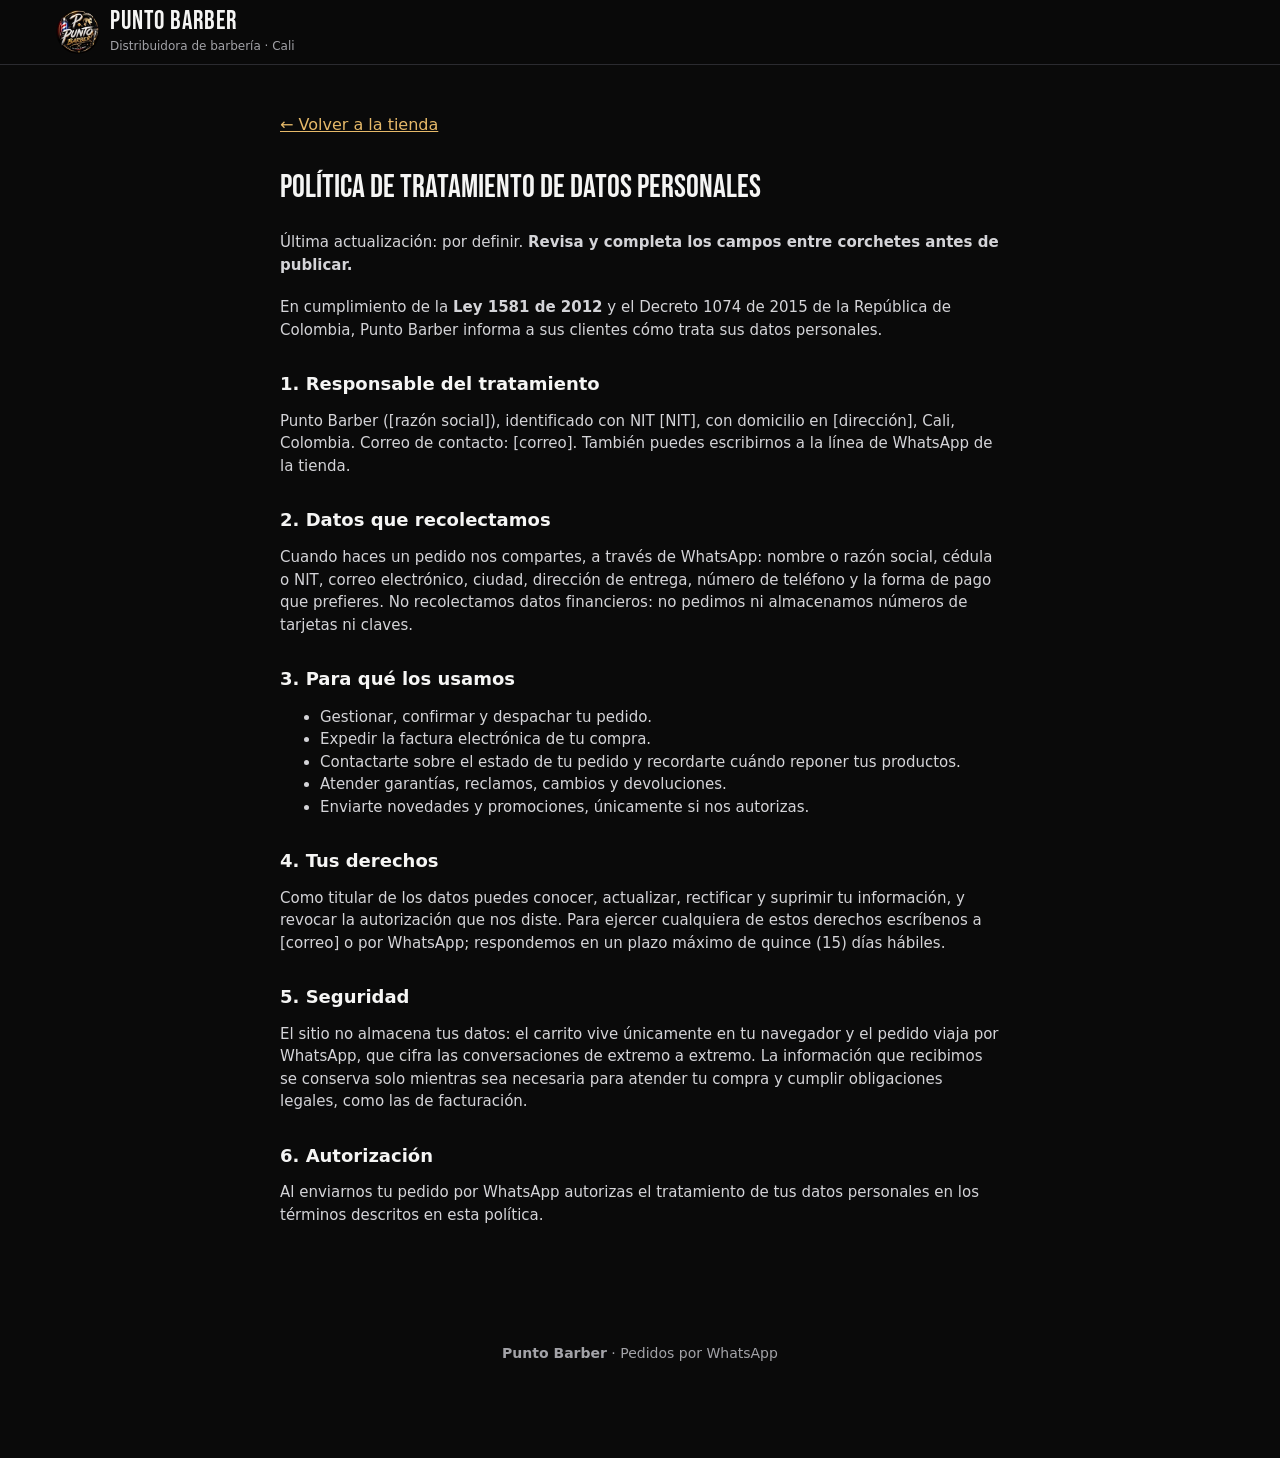
==== legal/datos-personales.html @ 85d20d15 "Montar la tienda web de Punto Barber para la demo Catálogo de 409 productos sacado del PDF de la tie" ====
<!DOCTYPE html>
<html lang="es-CO">
<head>
<meta charset="UTF-8">
<meta name="viewport" content="width=device-width, initial-scale=1">
<title>Política de tratamiento de datos personales — Punto Barber</title>
<meta name="robots" content="noindex, nofollow">
<link rel="icon" href="../assets/img/favicon.png" type="image/png">
<link rel="stylesheet" href="https://fonts.googleapis.com/css2?family=Bebas+Neue&display=swap">
<link rel="stylesheet" href="../assets/css/estilos.css">
</head>
<body>
<header class="cabecera">
  <div class="contenedor cabecera-inner">
    <a href="../" class="logo">
      <img src="../assets/img/logo-128.webp" alt="" width="44" height="44">
      <span><strong>Punto Barber</strong><small>Distribuidora de barbería · Cali</small></span>
    </a>
  </div>
</header>

<main class="contenedor">
  <article class="legal">
    <a class="volver" href="../">&larr; Volver a la tienda</a>
    <h1>Política de tratamiento de datos personales</h1>

    <p class="sub">Última actualización: por definir. <strong>Revisa y completa los campos entre corchetes antes de publicar.</strong></p>

    <p>En cumplimiento de la <strong>Ley 1581 de 2012</strong> y el Decreto 1074 de 2015 de la
    República de Colombia, Punto Barber informa a sus clientes cómo trata sus datos personales.</p>

    <h2>1. Responsable del tratamiento</h2>
    <p>Punto Barber ([razón social]), identificado con NIT [NIT], con domicilio en [dirección],
    Cali, Colombia. Correo de contacto: [correo]. También puedes escribirnos a la línea de
    WhatsApp de la tienda.</p>

    <h2>2. Datos que recolectamos</h2>
    <p>Cuando haces un pedido nos compartes, a través de WhatsApp: nombre o razón social, cédula
    o NIT, correo electrónico, ciudad, dirección de entrega, número de teléfono y la forma de
    pago que prefieres. No recolectamos datos financieros: no pedimos ni almacenamos números de
    tarjetas ni claves.</p>

    <h2>3. Para qué los usamos</h2>
    <ul>
      <li>Gestionar, confirmar y despachar tu pedido.</li>
      <li>Expedir la factura electrónica de tu compra.</li>
      <li>Contactarte sobre el estado de tu pedido y recordarte cuándo reponer tus productos.</li>
      <li>Atender garantías, reclamos, cambios y devoluciones.</li>
      <li>Enviarte novedades y promociones, únicamente si nos autorizas.</li>
    </ul>

    <h2>4. Tus derechos</h2>
    <p>Como titular de los datos puedes conocer, actualizar, rectificar y suprimir tu
    información, y revocar la autorización que nos diste. Para ejercer cualquiera de estos
    derechos escríbenos a [correo] o por WhatsApp; respondemos en un plazo máximo de quince (15)
    días hábiles.</p>

    <h2>5. Seguridad</h2>
    <p>El sitio no almacena tus datos: el carrito vive únicamente en tu navegador y el pedido
    viaja por WhatsApp, que cifra las conversaciones de extremo a extremo. La información que
    recibimos se conserva solo mientras sea necesaria para atender tu compra y cumplir
    obligaciones legales, como las de facturación.</p>

    <h2>6. Autorización</h2>
    <p>Al enviarnos tu pedido por WhatsApp autorizas el tratamiento de tus datos personales en
    los términos descritos en esta política.</p>
  </article>
</main>

<footer class="pie">
  <div class="contenedor">
    <p><strong>Punto Barber</strong> · Pedidos por WhatsApp</p>
  </div>
</footer>
</body>
</html>
---- assets/css/estilos.css ----
/* ============================================================
   Punto Barber — Estilos
   Base: motor de la tienda FabJak. Tema oscuro con la paleta de
   su logo: negro, el dorado y el poste de barbería.
   Diseñado para celular primero: los clientes llegan desde
   Instagram y WhatsApp en el teléfono.
   La fuente de títulos (Bebas Neue) se carga en el <head>.
   ============================================================ */

:root {
  color-scheme: dark;

  --color-principal: #c9913a;   /* dorado del logo: fondos de botón */
  --color-acento:    #e6b969;   /* dorado claro: texto dorado sobre negro (pasa AA) */
  --sobre-principal: #121212;   /* texto sobre el dorado: casi negro (el blanco no pasa AA) */
  --poste-rojo:      #c8202f;
  --poste-azul:      #1f4ea3;
  --wa:              #25d366;
  --wa-texto:        #06240f;

  --texto:        #f5f5f4;
  --texto-suave:  #a3a3a8;
  --borde:        #2b2b30;
  --fondo:        #0a0a0a;
  --fondo-suave:  #131313;
  --superficie:   #1a1a1a;
  --campo:        #0e0e0e;
  --metal:        linear-gradient(180deg, #2c2a27 0%, #171614 55%, #24221f 100%);

  --titulos: 'Bebas Neue', Impact, 'Arial Narrow', system-ui, sans-serif;

  --radio:   12px;
  --sombra:  0 1px 2px rgba(0,0,0,.4), 0 8px 24px rgba(0,0,0,.35);
  --sombra-alta: 0 16px 48px rgba(0,0,0,.6);
  --ancho:   1200px;
}

*, *::before, *::after { box-sizing: border-box; }

/* El atributo hidden tiene que ganarle a los display de más abajo. */
[hidden] { display: none !important; }

html { scroll-behavior: smooth; -webkit-text-size-adjust: 100%; }

body {
  margin: 0;
  font-family: system-ui, -apple-system, 'Segoe UI', Roboto, Helvetica, Arial, sans-serif;
  color: var(--texto);
  background: var(--fondo);
  line-height: 1.5;
  -webkit-font-smoothing: antialiased;
  -webkit-tap-highlight-color: transparent;
}

img { max-width: 100%; display: block; }
h1, h2, h3, h4 { margin: 0 0 .5rem; line-height: 1.2; }
a { color: inherit; }
button, .btn, .tarjeta { touch-action: manipulation; }

:focus-visible { outline: 2px solid var(--color-acento); outline-offset: 2px; }

.contenedor {
  width: 100%;
  max-width: var(--ancho);
  margin: 0 auto;
  padding-inline: 16px;
}

.titulo-seccion {
  font-family: var(--titulos); font-weight: 400;
  text-transform: uppercase; letter-spacing: .02em;
  font-size: clamp(2rem, 6vw, 2.75rem); line-height: 1;
}

/* ── Avisos de configuración ─────────────────────────────── */
.aviso {
  display: flex; align-items: center; gap: 1rem;
  background: #fef3c7; color: #78350f;
  padding: .75rem 16px; font-size: .875rem;
  border-bottom: 1px solid #fcd34d;
}
.aviso span { flex: 1; }
.aviso code {
  background: rgba(0,0,0,.08); padding: .1em .4em;
  border-radius: 4px; font-size: .9em;
}
.aviso-cerrar {
  background: none; border: 0; font-size: 1.5rem;
  cursor: pointer; color: inherit; line-height: 1; padding: 0 .25rem;
}

/* ── Cabecera ────────────────────────────────────────────── */
.cabecera {
  position: sticky; top: 0; z-index: 40;
  background: rgba(10,10,10,.88);
  backdrop-filter: blur(10px);
  -webkit-backdrop-filter: blur(10px);
  border-bottom: 1px solid var(--borde);
  padding-top: env(safe-area-inset-top);
}
.cabecera-inner {
  display: flex; align-items: center; justify-content: space-between;
  min-height: 64px; gap: 1rem;
}
.logo { display: flex; align-items: center; gap: .625rem; text-decoration: none; }
.logo img { border-radius: 50%; }
.logo strong {
  display: block; font-family: var(--titulos); font-weight: 400;
  font-size: 1.625rem; text-transform: uppercase; letter-spacing: .04em; line-height: 1;
}
.logo small { display: block; font-size: .75rem; color: var(--texto-suave); margin-top: 2px; }

.btn-carrito {
  position: relative; background: none; border: 0;
  cursor: pointer; color: var(--texto);
  width: 44px; height: 44px; border-radius: 50%; display: grid; place-items: center;
}
.contador {
  position: absolute; top: 2px; right: 0;
  background: var(--color-principal); color: var(--sobre-principal);
  font-size: .6875rem; font-weight: 700;
  min-width: 18px; height: 18px; border-radius: 9px;
  display: grid; place-items: center; padding: 0 4px;
}

/* ── Hero ────────────────────────────────────────────────── */
.hero {
  position: relative; overflow: hidden;
  background:
    radial-gradient(ellipse 60% 80% at 82% 40%, rgba(201,145,58,.28), transparent 65%),
    radial-gradient(ellipse 45% 55% at 5% 100%, rgba(255,255,255,.05), transparent 70%),
    #0d0d0d;
  padding-block: 2.5rem 0;
}
.hero-inner {
  display: grid; gap: 1.5rem; align-items: center;
  padding-bottom: 2.5rem;
}
@media (min-width: 860px) {
  .hero { padding-top: 3.5rem; }
  .hero-inner { grid-template-columns: 1.15fr .85fr; gap: 3rem; padding-bottom: 3.5rem; }
}
/* En el celular el logo va arriba y más chico: lo primero que se ve es la marca */
.hero-logo {
  width: min(62vw, 260px); height: auto; margin-inline: auto; order: -1;
  filter: drop-shadow(0 12px 40px rgba(201,145,58,.25));
}
@media (min-width: 860px) { .hero-logo { width: 100%; max-width: 440px; order: 0; } }

.hero-sobre {
  display: inline-block; margin: 0 0 1rem;
  padding: .3rem .75rem; border-radius: 999px;
  background: rgba(201,145,58,.14); border: 1px solid rgba(230,185,105,.45);
  color: #f3dfb8; font-size: .8125rem; font-weight: 600;
}
.hero h1 {
  font-family: var(--titulos); font-weight: 400;
  text-transform: uppercase; letter-spacing: .01em; line-height: .92;
  font-size: clamp(3rem, 12vw, 5.5rem); margin-bottom: 1rem;
  text-wrap: balance;
}
.hero h1 span { display: block; color: var(--color-acento); }
.hero-texto { margin: 0 0 1.75rem; max-width: 36rem; color: #d4d4d8; font-size: 1.0625rem; }
.hero-acciones { display: flex; flex-wrap: wrap; gap: .75rem; }

/* El poste de barbería del logo, girando despacio */
.franja-barbero {
  height: 8px;
  background: repeating-linear-gradient(-45deg,
    var(--poste-rojo) 0 12px, #f5f5f4 12px 24px, var(--poste-azul) 24px 36px, #f5f5f4 36px 48px);
  /* Rayas de 48 px a 45°: el patrón se repite cada 48·√2 px en ambos ejes,
     así el cuadro de fondo empata sin costura mientras se desliza */
  background-size: 67.882px 67.882px;
  animation: poste 6s linear infinite;
}
@keyframes poste { to { background-position: 67.882px 0; } }

/* ── Sellos de confianza ─────────────────────────────────── */
.sellos {
  list-style: none; margin-block: 1.5rem 0; padding-block: 0;
  display: grid; grid-template-columns: 1fr; gap: .625rem;
}
@media (min-width: 640px) { .sellos { grid-template-columns: repeat(3, 1fr); gap: 1rem; } }
.sellos li {
  display: flex; align-items: center; gap: .75rem;
  padding: .875rem 1rem; border-radius: var(--radio);
  background: var(--superficie); border: 1px solid var(--borde);
  font-size: .9375rem; color: var(--texto-suave);
}
.sellos li strong { color: var(--texto); }
.sellos svg { flex: none; color: var(--color-acento); }

/* ── Categorías ──────────────────────────────────────────── */
/* En el celular es una fila que se desliza con el dedo; en escritorio se acomoda en varias líneas */
.categorias {
  display: flex; gap: .5rem; margin: 1rem -16px 0; padding: 0 16px .25rem;
  overflow-x: auto; scroll-snap-type: x proximity; scrollbar-width: none;
  -webkit-overflow-scrolling: touch;
}
.categorias::-webkit-scrollbar { display: none; }
@media (min-width: 860px) { .categorias { flex-wrap: wrap; overflow: visible; margin-inline: 0; padding-inline: 0; } }
.chip {
  flex: none; scroll-snap-align: start;
  font: inherit; font-size: .875rem; font-weight: 600; cursor: pointer;
  min-height: 40px; padding: .45rem .9rem; border-radius: 999px;
  background: var(--superficie); color: var(--texto); border: 1px solid var(--borde);
  transition: background-color .15s ease, border-color .15s ease, color .15s ease;
}
.chip span { color: var(--texto-suave); font-weight: 500; margin-left: .15rem; }
@media (hover: hover) { .chip:hover { border-color: #4a4640; } }
.chip.activo { background: var(--color-principal); color: var(--sobre-principal); border-color: var(--color-principal); }
.chip.activo span { color: rgba(18,18,18,.7); }
@media (min-width: 860px) { .chip { min-height: 36px; padding: .35rem .8rem; font-size: .8125rem; } }

/* ── Filtros ─────────────────────────────────────────────── */
#catalogo { scroll-margin-top: 72px; padding-top: 2.5rem; }
.filtros {
  display: grid;
  grid-template-columns: 1fr 1fr;   /* en el celular, marca y orden lado a lado */
  gap: .75rem 1rem;
  margin-block: 1rem;
  padding: 1rem;
  background: var(--fondo-suave);
  border: 1px solid var(--borde);
  border-radius: var(--radio);
}
.campo-buscador { grid-column: 1 / -1; }
/* En escritorio, buscador y listas en una sola fila: el catálogo empieza más arriba */
@media (min-width: 860px) {
  .filtros { grid-template-columns: 2fr 1fr 1fr; }
  .campo-buscador { grid-column: auto; }
}

.campo { display: flex; flex-direction: column; gap: .375rem; }
.campo label {
  font-size: .8125rem; font-weight: 600; color: var(--texto-suave);
}
.campo input, .campo select, .campo textarea {
  font: inherit; font-size: 1rem; padding: .625rem .75rem;
  border: 1px solid var(--borde); border-radius: 8px;
  background: var(--campo); color: inherit; width: 100%;
}
.campo input::placeholder, .campo textarea::placeholder { color: #6b6b72; }
.campo input:focus, .campo select:focus, .campo textarea:focus {
  outline: 2px solid var(--color-acento); outline-offset: -1px; border-color: transparent;
}
.campo textarea { resize: vertical; }

.contador-resultados {
  color: var(--texto-suave); font-size: .875rem; margin: 0 0 1rem;
}

/* ── Grid de productos ───────────────────────────────────── */
.grid {
  display: grid;
  grid-template-columns: repeat(auto-fill, minmax(150px, 1fr));
  gap: .75rem;
  margin-bottom: 2rem;
}
@media (min-width: 640px) { .grid { grid-template-columns: repeat(auto-fill, minmax(230px, 1fr)); gap: 1.5rem; } }

.tarjeta {
  border: 1px solid var(--borde); border-radius: var(--radio);
  overflow: hidden; cursor: pointer; background: var(--superficie);
  transition: transform .2s cubic-bezier(.2,.8,.2,1), border-color .2s ease, box-shadow .2s ease;
}
.tarjeta:focus-visible { outline: 2px solid var(--color-acento); outline-offset: 2px; }
@media (hover: hover) {
  .tarjeta:hover { transform: translateY(-3px); box-shadow: var(--sombra); border-color: #4a4a50; }
}
.tarjeta:active { transform: scale(.98); }
.tarjeta.agotado { opacity: .6; }

.tarjeta-img {
  position: relative; aspect-ratio: 1 / 1;
  background: #fff;   /* las fotos del catálogo van recortadas sobre blanco */
}
.tarjeta-img img { width: 100%; height: 100%; object-fit: contain; padding: .5rem; }

.etiquetas {
  position: absolute; top: .625rem; left: .625rem;
  display: flex; flex-direction: column; align-items: flex-start; gap: .3rem;
}
.etiqueta {
  padding: .25rem .5rem; border-radius: 6px;
  font-size: .6875rem; font-weight: 700; text-transform: uppercase;
  letter-spacing: .03em; color: #fff;
}
.etiqueta-descuento { background: #f5f5f4; color: #0b0b0c; }
.etiqueta-agotado   { background: #52525b; position: absolute; top: .625rem; right: .625rem; }
.etiqueta-destacado { background: var(--color-principal); color: var(--sobre-principal); }
.etiqueta-envio     { background: #121212; color: var(--color-acento); }

.tarjeta-info { padding: .75rem; }
@media (min-width: 640px) { .tarjeta-info { padding: .875rem; } }
.tarjeta-categoria {
  font-size: .6875rem; text-transform: uppercase;
  letter-spacing: .06em; color: var(--texto-suave); font-weight: 600;
}
.tarjeta-nombre {
  font-size: .9375rem; margin: .25rem 0 .5rem; font-weight: 600; line-height: 1.3;
}
.tarjeta-precios { display: flex; align-items: baseline; gap: .5rem; flex-wrap: wrap; }
.precio {
  font-family: var(--titulos); font-weight: 400; font-size: 1.625rem; line-height: 1;
  color: var(--color-acento); letter-spacing: .03em;
}
.precio-antes { font-size: .875rem; color: var(--texto-suave); text-decoration: line-through; }
.tarjeta-ref { display: block; font-size: .75rem; color: var(--texto-suave); margin-top: .375rem; }

/* ── Botones ─────────────────────────────────────────────── */
.btn {
  font: inherit; font-weight: 700; cursor: pointer;
  min-height: 48px; padding: .75rem 1.25rem; border-radius: 10px; border: 1px solid transparent;
  display: inline-flex; align-items: center; justify-content: center; gap: .5rem;
  text-decoration: none; transition: filter .15s ease, transform .1s ease;
  user-select: none; -webkit-user-select: none;
}
.btn:active { transform: scale(.97); }
@media (hover: hover) { .btn:hover { filter: brightness(1.12); } }
.btn-primario  { background: var(--color-principal); color: var(--sobre-principal); }
.btn-secundario{ background: var(--superficie); color: var(--texto); border-color: var(--borde); }
.btn-contorno  { background: transparent; color: var(--texto); border-color: rgba(245,245,244,.45); }
.btn-whatsapp  { background: var(--wa); color: var(--wa-texto); }
.btn-texto     { background: none; color: var(--texto-suave); padding: .5rem; }
.btn-ancho     { width: 100%; }
.btn-ver-mas   { display: block; margin: 0 auto 3rem; }

/* ── Estados ─────────────────────────────────────────────── */
.cargando, .vacio { text-align: center; padding: 4rem 1rem; color: var(--texto-suave); }
.spinner {
  width: 36px; height: 36px; margin: 0 auto 1rem;
  border: 3px solid var(--borde); border-top-color: var(--color-acento);
  border-radius: 50%; animation: girar .8s linear infinite;
}
@keyframes girar { to { transform: rotate(360deg); } }

/* ── Detalle del producto ────────────────────────────────── */
.detalle { display: grid; grid-template-columns: 1fr; gap: 1.5rem; }
@media (min-width: 768px) { .detalle { grid-template-columns: 1fr 1fr; } }

.detalle-galeria img {
  border-radius: var(--radio); aspect-ratio: 1/1; object-fit: contain; width: 100%;
  background: #fff;   /* las fotos del catálogo van recortadas sobre blanco */
}
.miniaturas { display: flex; gap: .5rem; margin-top: .625rem; }
.miniatura {
  width: 64px; height: 64px; object-fit: cover; border-radius: 6px;
  cursor: pointer; border: 2px solid transparent; opacity: .65;
}
.miniatura.activa { border-color: var(--color-acento); opacity: 1; }

.detalle-info h2 {
  font-family: var(--titulos); font-weight: 400; font-size: 2.25rem; letter-spacing: .02em;
  text-transform: uppercase; margin: .25rem 0; line-height: 1;
}
.detalle-precios { margin: .75rem 0 .75rem; }
.detalle-precios .precio { font-size: 2.5rem; }
.nota-mayorista {
  font-size: .875rem; color: var(--texto-suave); margin: 0 0 1.25rem;
  padding: .75rem; border-radius: 8px; background: rgba(201,145,58,.08);
  border: 1px solid rgba(201,145,58,.3);
}
.nota-mayorista strong { color: #f3dfb8; }
.cuotas {
  display: flex; align-items: center; gap: .5rem;
  margin: 0 0 1rem; font-size: .875rem; color: var(--texto-suave);
}
.cuotas strong { color: var(--texto); }
.detalle-desc { color: #d4d4d8; font-size: .9375rem; margin-bottom: 1.25rem; }
.nota-stock {
  background: var(--fondo-suave); padding: .75rem;
  border-radius: 8px; font-size: .875rem; color: var(--texto-suave);
  border-left: 3px solid var(--color-principal);
}

.tallas, .colores { display: flex; flex-wrap: wrap; gap: .5rem; }
.talla, .color {
  font: inherit; font-weight: 600; cursor: pointer; color: var(--texto);
  min-width: 48px; min-height: 44px; padding: .5rem .75rem;
  border: 1px solid var(--borde); border-radius: 8px; background: var(--campo);
}
.talla.activa, .color.activo {
  background: var(--color-principal); color: var(--sobre-principal); border-color: var(--color-principal);
}
.talla.sin-stock {
  opacity: .35; cursor: not-allowed; text-decoration: line-through;
}

.campo-cantidad { margin: 1.25rem 0; }
.stepper {
  display: inline-flex; align-items: center;
  border: 1px solid var(--borde); border-radius: 8px; overflow: hidden; width: fit-content;
}
.stepper button {
  font: inherit; font-size: 1.125rem; cursor: pointer;
  background: var(--fondo-suave); border: 0;
  width: 44px; height: 44px; color: var(--texto);
}
.stepper input {
  width: 56px; text-align: center; border: 0; font: inherit; font-size: 1rem;
  padding: .5rem 0; -moz-appearance: textfield; background: var(--campo); color: var(--texto);
}
.stepper input::-webkit-outer-spin-button,
.stepper input::-webkit-inner-spin-button { -webkit-appearance: none; margin: 0; }
.stepper-mini button { width: 32px; height: 32px; font-size: 1rem; }
.stepper-mini span { min-width: 32px; text-align: center; font-weight: 600; font-size: .875rem; }

.disponibles { display: block; font-size: .8125rem; color: var(--texto-suave); margin-top: .5rem; }
.detalle-info .btn { margin-top: .625rem; }

/* ── Carrito lateral ─────────────────────────────────────── */
.fondo-oscuro {
  position: fixed; inset: 0; background: rgba(0,0,0,.6);
  opacity: 0; pointer-events: none; transition: opacity .25s ease; z-index: 50;
}
.fondo-oscuro.visible { opacity: 1; pointer-events: auto; }

.panel-carrito {
  position: fixed; top: 0; right: 0; bottom: 0;
  width: min(420px, 100%); background: var(--fondo-suave); z-index: 60;
  display: flex; flex-direction: column;
  transform: translateX(100%); transition: transform .3s cubic-bezier(.32,.72,0,1);
  box-shadow: var(--sombra-alta); border-left: 1px solid var(--borde);
  padding-bottom: env(safe-area-inset-bottom);
}
.panel-carrito.abierto { transform: translateX(0); }

.panel-cabecera {
  display: flex; align-items: center; justify-content: space-between;
  padding: 1.25rem; border-bottom: 1px solid var(--borde);
}
.panel-cabecera h2 {
  margin: 0; font-family: var(--titulos); font-weight: 400;
  text-transform: uppercase; font-size: 1.5rem;
}
.cerrar {
  background: none; border: 0; font-size: 1.75rem; width: 44px; height: 44px;
  cursor: pointer; line-height: 1; color: var(--texto-suave);
}
.panel-cuerpo { flex: 1; overflow-y: auto; overscroll-behavior: contain; padding: 1rem 1.25rem; }
.panel-pie { padding: 1.25rem; border-top: 1px solid var(--borde); }

.carrito-vacio { text-align: center; color: var(--texto-suave); padding: 3rem 0; font-size: .9375rem; }

.item-carrito {
  display: grid; grid-template-columns: 64px 1fr auto;
  gap: .875rem; padding: .875rem 0; border-bottom: 1px solid var(--borde);
}
.item-carrito img {
  width: 64px; height: 64px; object-fit: contain; border-radius: 8px;
  background: #fff;   /* las fotos del catálogo van recortadas sobre blanco */
}
.item-info h4 { font-size: .875rem; margin: 0 0 .25rem; }
.item-variante { font-size: .75rem; color: var(--texto-suave); display: block; margin-bottom: .5rem; }
.item-controles { display: flex; align-items: center; gap: .75rem; }
.item-quitar {
  background: none; border: 0; cursor: pointer;
  color: var(--color-acento); font-size: .75rem; padding: .25rem 0; text-decoration: underline;
}
.item-precio { font-weight: 700; font-size: .875rem; white-space: nowrap; }

/* Barra hacia el precio mayorista */
.barra-mayorista { margin-bottom: 1rem; }
.barra-mayorista p { margin: 0 0 .5rem; font-size: .8125rem; color: var(--texto-suave); }
.barra-mayorista strong { color: var(--texto); }
.barra { height: 6px; border-radius: 3px; background: var(--borde); overflow: hidden; }
.barra span {
  display: block; height: 100%; border-radius: 3px;
  background: linear-gradient(90deg, var(--color-principal), var(--color-acento));
  transition: width .35s cubic-bezier(.2,.8,.2,1);
}

.cuentas { display: grid; gap: .3rem; margin-bottom: 1rem; font-size: .9375rem; }
.cuenta { display: flex; justify-content: space-between; align-items: baseline; gap: 1rem; color: var(--texto-suave); }
.cuenta-ahorro { color: var(--color-acento); }
.cuenta-total { color: var(--texto); font-size: 1.125rem; margin-top: .25rem; }
.cuenta-total strong { font-family: var(--titulos); font-weight: 400; font-size: 2rem; letter-spacing: .03em; line-height: 1; }

/* ── Modales ─────────────────────────────────────────────── */
.modal {
  position: fixed; inset: 0; z-index: 70;
  background: rgba(0,0,0,.7);
  display: none; align-items: center; justify-content: center;
  padding: 1rem; overflow-y: auto; overscroll-behavior: contain;
}
.modal.visible { display: flex; }

.modal-caja {
  background: var(--fondo-suave); border: 1px solid var(--borde); border-radius: var(--radio);
  width: 100%; max-width: 480px; max-height: 92vh; max-height: 92dvh; overflow-y: auto;
  position: relative; box-shadow: var(--sombra-alta);
}
.modal-ancho { max-width: 880px; }
.modal-cuerpo { padding: 1.75rem; }
.modal-cerrar {
  position: absolute; top: .625rem; right: .625rem; z-index: 2;
  background: var(--superficie); border: 1px solid var(--borde); border-radius: 50%;
  width: 40px; height: 40px; font-size: 1.25rem; line-height: 1;
  cursor: pointer; color: var(--texto);
}
.modal-cuerpo h2 { font-size: 1.25rem; }
.sub { color: var(--texto-suave); font-size: .875rem; margin-bottom: 1.25rem; }

.form { display: flex; flex-direction: column; gap: 1rem; }
.fila-doble { display: grid; grid-template-columns: 1fr 1fr; gap: 1rem; }
@media (max-width: 480px) { .fila-doble { grid-template-columns: 1fr; } }

.resumen-checkout { padding: 1rem; background: var(--superficie); border-radius: 8px; margin: 0; }

.confirmacion { text-align: center; }
.confirmacion-icono { font-size: 3rem; margin-bottom: .5rem; }
.confirmacion-nota {
  background: var(--superficie); padding: .875rem; border-radius: 8px;
  font-size: .875rem; color: var(--texto-suave); margin: 1.25rem 0;
}

/* ── Mayoristas ──────────────────────────────────────────── */
.mayoristas {
  margin-top: 1rem; padding-block: 3rem;
  background:
    radial-gradient(ellipse 50% 90% at 100% 50%, rgba(201,145,58,.18), transparent 70%),
    var(--fondo-suave);
  border-top: 1px solid var(--borde);
}
.mayoristas-inner {
  display: flex; flex-wrap: wrap; align-items: center; justify-content: space-between; gap: 1.5rem;
}
.mayoristas-inner > div { max-width: 40rem; }
.mayoristas-sobre {
  margin: 0 0 .5rem; color: var(--color-acento); font-size: .8125rem; font-weight: 700;
  text-transform: uppercase; letter-spacing: .08em;
}
.pasos { list-style: none; margin: 1rem 0; padding: 0; display: grid; gap: .875rem; }
.pasos li { display: grid; gap: .125rem; padding-left: .875rem; border-left: 3px solid var(--color-principal); }
.pasos strong { font-size: 1.0625rem; }
.pasos span { color: var(--texto-suave); font-size: .9375rem; }
.mayoristas-nota { margin: 0; color: var(--texto-suave); font-size: .9375rem; }

/* ── Zonas de entrega (sección .visitanos) ───────────────── */
.visitanos {
  padding-block: 2.5rem;
  background: var(--metal); border-block: 1px solid var(--borde);
}
.visitanos-inner {
  display: flex; flex-wrap: wrap; align-items: center; justify-content: space-between; gap: 1.5rem;
}
.visitanos-dir { margin: 0 0 .25rem; font-size: 1.0625rem; font-weight: 600; }
.visitanos-nota { margin: 0; color: var(--texto-suave); font-size: .9375rem; max-width: 34rem; }
.visitanos-acciones { display: flex; flex-wrap: wrap; gap: .75rem; }
.zonas { list-style: none; margin: .25rem 0 1rem; padding: 0; display: grid; gap: .625rem; }
.zonas li {
  display: grid; gap: .125rem; padding-left: .875rem;
  border-left: 3px solid var(--color-principal);
}
.zonas strong { font-size: 1.0625rem; }
.zonas span { color: var(--texto-suave); font-size: .9375rem; }

/* ── Botón flotante de WhatsApp ──────────────────────────── */
.wa-flotante {
  position: fixed; left: 20px; z-index: 45;
  bottom: calc(20px + env(safe-area-inset-bottom));
  width: 56px; height: 56px; border-radius: 50%;
  background: var(--wa); color: #fff;
  display: grid; place-items: center;
  box-shadow: 0 4px 16px rgba(37,211,102,.35);
  transition: transform .18s ease;
}
@media (hover: hover) { .wa-flotante:hover { transform: scale(1.08); } }
.wa-flotante:active { transform: scale(.94); }

/* ── Pie ─────────────────────────────────────────────────── */
.pie {
  background: var(--fondo); padding-block: 2.5rem calc(5rem + env(safe-area-inset-bottom));
  text-align: center; font-size: .875rem; color: var(--texto-suave);
}
.pie-enlaces { display: flex; gap: 1.25rem; justify-content: center; flex-wrap: wrap; margin: .75rem 0; }
.pie-enlaces a { color: var(--texto-suave); padding-block: .5rem; }
.pie-nota { font-size: .8125rem; margin: 0; }

/* ── Páginas legales ─────────────────────────────────────── */
.legal { max-width: 720px; margin: 0 auto; padding-block: 3rem; }
.legal h1 { font-family: var(--titulos); font-weight: 400; text-transform: uppercase; font-size: 2rem; margin-bottom: 1.5rem; }
.legal h2 { font-size: 1.125rem; margin-top: 2rem; }
.legal p, .legal li { color: #d4d4d8; font-size: .9375rem; }
.legal .volver { display: inline-block; margin-bottom: 2rem; color: var(--color-acento); }

@media (prefers-reduced-motion: reduce) {
  html { scroll-behavior: auto; }
  .franja-barbero { animation: none; }
  *, *::before, *::after { animation-duration: .01ms !important; transition-duration: .01ms !important; }
}
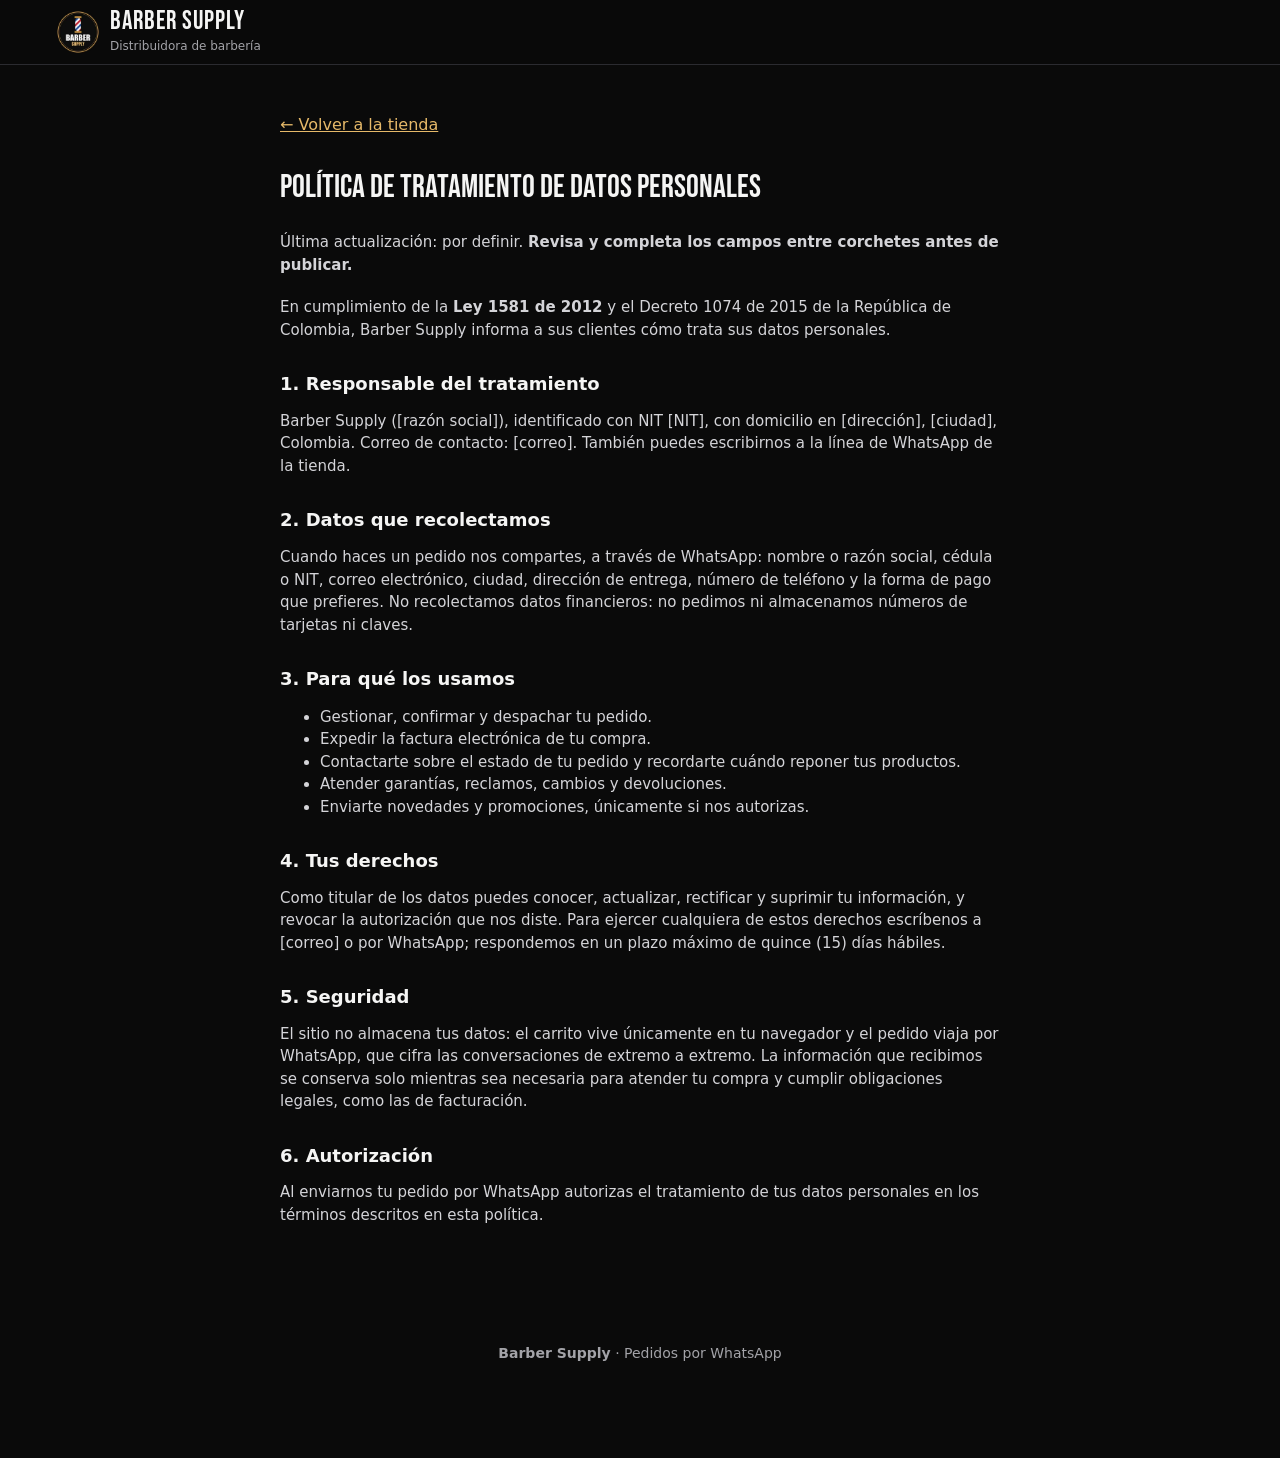
==== commit f88fd6c0: "Volver la demo genérica: Barber Supply, sin datos de la tienda real Nombre, logo, eslogan, ciudad, I" ====
--- a/legal/datos-personales.html
+++ b/legal/datos-personales.html
@@ -3,18 +3,18 @@
 <head>
 <meta charset="UTF-8">
 <meta name="viewport" content="width=device-width, initial-scale=1">
-<title>Política de tratamiento de datos personales — Punto Barber</title>
+<title>Política de tratamiento de datos personales — Barber Supply</title>
 <meta name="robots" content="noindex, nofollow">
 <link rel="icon" href="../assets/img/favicon.png" type="image/png">
 <link rel="stylesheet" href="https://fonts.googleapis.com/css2?family=Bebas+Neue&display=swap">
-<link rel="stylesheet" href="../assets/css/estilos.css">
+<link rel="stylesheet" href="../assets/css/estilos.css?v=3">
 </head>
 <body>
 <header class="cabecera">
   <div class="contenedor cabecera-inner">
     <a href="../" class="logo">
       <img src="../assets/img/logo-128.webp" alt="" width="44" height="44">
-      <span><strong>Punto Barber</strong><small>Distribuidora de barbería · Cali</small></span>
+      <span><strong>Barber Supply</strong><small>Distribuidora de barbería</small></span>
     </a>
   </div>
 </header>
@@ -27,11 +27,11 @@
     <p class="sub">Última actualización: por definir. <strong>Revisa y completa los campos entre corchetes antes de publicar.</strong></p>
 
     <p>En cumplimiento de la <strong>Ley 1581 de 2012</strong> y el Decreto 1074 de 2015 de la
-    República de Colombia, Punto Barber informa a sus clientes cómo trata sus datos personales.</p>
+    República de Colombia, Barber Supply informa a sus clientes cómo trata sus datos personales.</p>
 
     <h2>1. Responsable del tratamiento</h2>
-    <p>Punto Barber ([razón social]), identificado con NIT [NIT], con domicilio en [dirección],
-    Cali, Colombia. Correo de contacto: [correo]. También puedes escribirnos a la línea de
+    <p>Barber Supply ([razón social]), identificado con NIT [NIT], con domicilio en [dirección],
+    [ciudad], Colombia. Correo de contacto: [correo]. También puedes escribirnos a la línea de
     WhatsApp de la tienda.</p>
 
     <h2>2. Datos que recolectamos</h2>
@@ -69,7 +69,7 @@
 
 <footer class="pie">
   <div class="contenedor">
-    <p><strong>Punto Barber</strong> · Pedidos por WhatsApp</p>
+    <p><strong>Barber Supply</strong> · Pedidos por WhatsApp</p>
   </div>
 </footer>
 </body>
--- a/assets/css/estilos.css
+++ b/assets/css/estilos.css
@@ -1,5 +1,5 @@
 /* ============================================================
-   Punto Barber — Estilos
+   Barber Supply — Estilos
    Base: motor de la tienda FabJak. Tema oscuro con la paleta de
    su logo: negro, el dorado y el poste de barbería.
    Diseñado para celular primero: los clientes llegan desde
